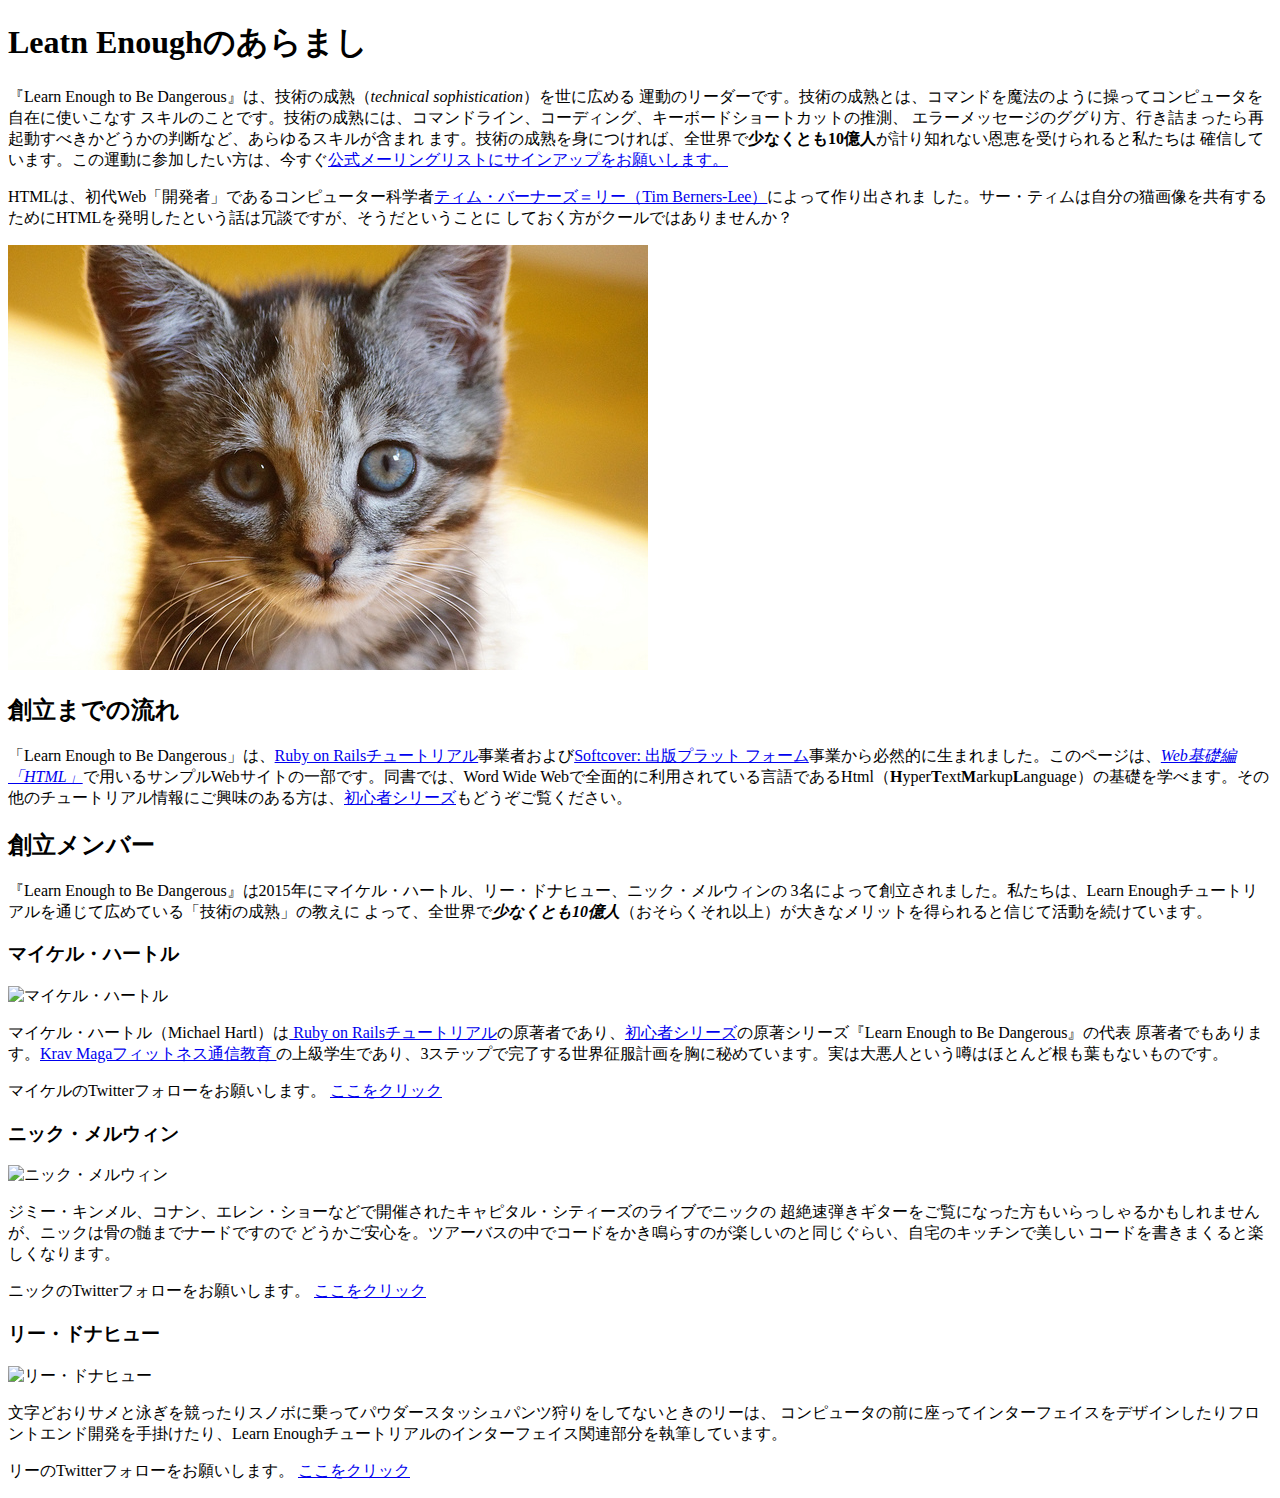
==== index.html @ 73a76696 "cat_images add url" ====
<!DOCTYPE html>
<html>

<head>
  <title>Railsチュートリアル初心者シリーズ</title>
  <meta charset="utf-8">
</head>

<body>
  <h1>Leatn Enoughのあらまし</h1>
  <p>
    『Learn Enough to Be Dangerous』は、技術の成熟（<em>technical sophistication</em>）を世に広める
    運動のリーダーです。技術の成熟とは、コマンドを魔法のように操ってコンピュータを自在に使いこなす
    スキルのことです。技術の成熟には、コマンドライン、コーディング、キーボードショートカットの推測、
    エラーメッセージのググり方、行き詰まったら再起動すべきかどうかの判断など、あらゆるスキルが含まれ
    ます。技術の成熟を身につければ、全世界で<strong>少なくとも10億人</strong>が計り知れない恩恵を受けられると私たちは
    確信しています。この運動に参加したい方は、今すぐ<a href="https://learnenough.com/email">公式メーリングリストにサインアップをお願いします。</a>
  </p>

  <p>
    HTMLは、初代Web「開発者」であるコンピューター科学者<a href="https://ja.wikipedia.org/wiki/
    %E3%83%86%E3%82%A3%E3%83%A0%E3%83%BB%E3%83%90%E3%83%BC%E3%83%8A%E3%83%BC%E3%82%BA%EF
    %BC%9D%E3%83%AA%E3%83%BC">ティム・バーナーズ＝リー（Tim Berners-Lee）</a>によって作り出されま
    した。サー・ティムは自分の猫画像を共有するためにHTMLを発明したという話は冗談ですが、そうだということに
    しておく方がクールではありませんか？
  </p>

  <a herf="https://www.flickr.com/photos/deborah_s_perspective/14144861329"><img src="images/kitten.jpg"
      alt="愛くるしい子猫"></a>

  <h2>創立までの流れ</h2>

  <p>
    「Learn Enough to Be Dangerous」は、<a href="https://railstutorial.jp/">Ruby on Railsチュートリアル</a>事業者および<a
      href="https://www.softcover.io/">Softcover: 出版プラット
      フォーム</a>事業から必然的に生まれました。このページは、<a href="https://railstutorial.jp/
      web_basics"><em>Web基礎編「HTML」</em></a>で用いるサンプルWebサイトの一部です。同書では、Word Wide
    Webで全面的に利用されている言語であるHtml（<strong>H</strong>yper<strong>T</strong>ext<strong>M</strong>arkup<strong>L</strong>anguage）の基礎を学べます。その他のチュートリアル情報にご興味のある方は、<a
      href="https://railstutorial.jp/path">初心者シリーズ</a>もどうぞご覧ください。
  </p>
  <h2>創立メンバー</h2>
  <p>
    『Learn Enough to Be Dangerous』は2015年にマイケル・ハートル、リー・ドナヒュー、ニック・メルウィンの
    3名によって創立されました。私たちは、Learn Enoughチュートリアルを通じて広めている「技術の成熟」の教えに
    よって、全世界で<em><strong>少なくとも10億人</strong></em>（おそらくそれ以上）が大きなメリットを得られると信じて活動を続けています。
  </p>
  <h3>マイケル・ハートル</h3>
  <img src="https://gravatar.com/avatar/ffda7d145b83c4b118f982401f962ca6?s=150" alt="マイケル・ハートル">
  <p>
    マイケル・ハートル（Michael Hartl）は<a href="https://railstutorial.jp/">
      Ruby on Railsチュートリアル</a>の原著者であり、<a href="https://railstutorial.jp/
    learnenough">初心者シリーズ</a>の原著シリーズ『Learn Enough to Be Dangerous』の代表
    原著者でもあります。<a href="https://www.kravmaga.com/">Krav Magaフィットネス通信教育
    </a>の上級学生であり、3ステップで完了する世界征服計画を胸に秘めています。実は大悪人という噂はほとんど根も葉もないものです。
  </p>
  <p>
    マイケルのTwitterフォローをお願いします。
    <a href="https://twitter.com/mhartl" target="_blank" rel="noopener">ここをクリック</a>
  </p>
  <h3>ニック・メルウィン</h3>
  <img src="https://gravatar.com/avatar/e2d6ce2ba5c1b6d674ae8ff2b3b45d23?s=150" alt="ニック・メルウィン">
  <p>
    ジミー・キンメル、コナン、エレン・ショーなどで開催されたキャピタル・シティーズのライブでニックの
    超絶速弾きギターをご覧になった方もいらっしゃるかもしれませんが、ニックは骨の髄までナードですので
    どうかご安心を。ツアーバスの中でコードをかき鳴らすのが楽しいのと同じぐらい、自宅のキッチンで美しい
    コードを書きまくると楽しくなります。
  <p>
    ニックのTwitterフォローをお願いします。
    <a href="https://twitter.com/nickmerwin" target="_blank" rel="noopener">ここをクリック</a>
  </p>
  </p>
  <h3>リー・ドナヒュー</h3>
  <img src="https://gravatar.com/avatar/b65522a6f3a6899705d119d7aa232a6d?s=150" alt="リー・ドナヒュー">
  <p>
    文字どおりサメと泳ぎを競ったりスノボに乗ってパウダースタッシュパンツ狩りをしてないときのリーは、
    コンピュータの前に座ってインターフェイスをデザインしたりフロントエンド開発を手掛けたり、Learn
    Enoughチュートリアルのインターフェイス関連部分を執筆しています。
  </p>
  <p>
    リーのTwitterフォローをお願いします。
    <a href="https://twitter.com/leedonahoe" target="_blank" rel="noopener">ここをクリック</a>
  </p>
</body>

</html>
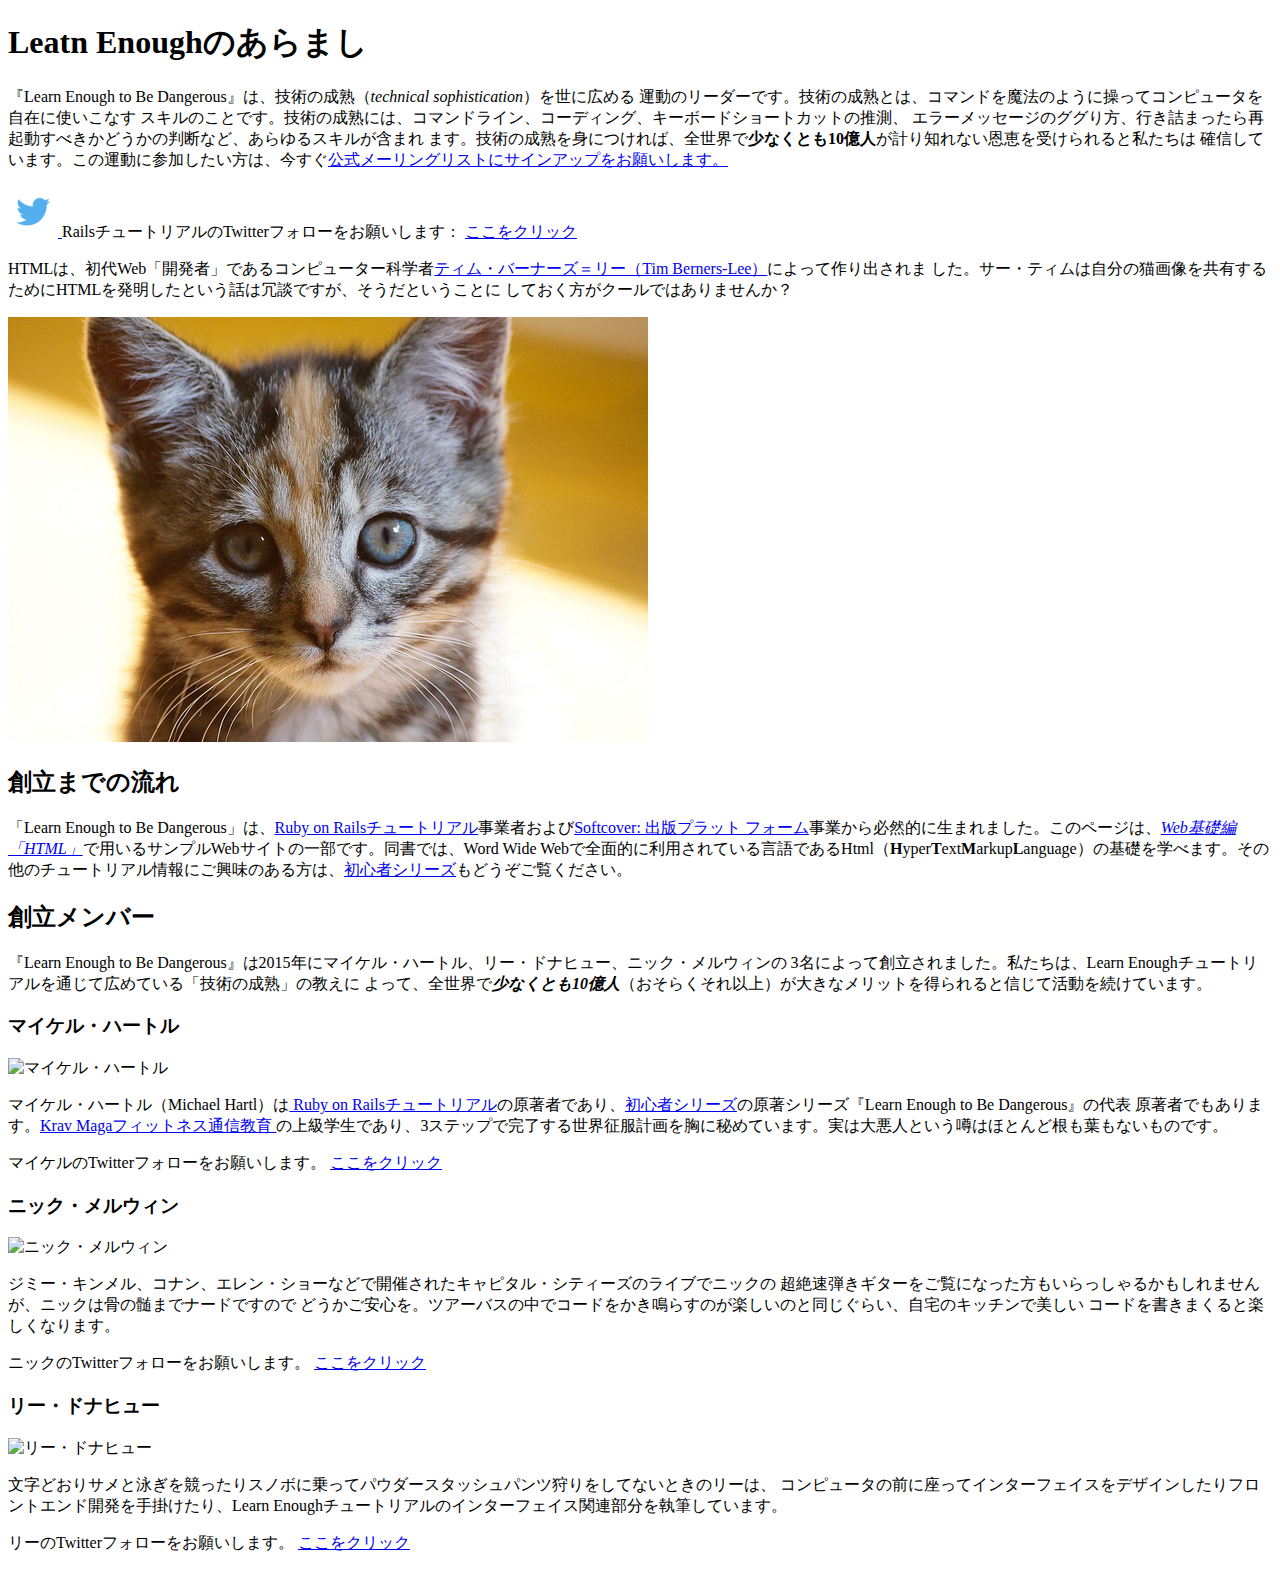
==== commit 1ede585e: "add_tags.ntml" ====
--- a/index.html
+++ b/index.html
@@ -18,6 +18,14 @@
   </p>
 
   <p>
+    <a href="https://twitter.com/RailsTutorialJP" target="_blank" rel="noopener" style="text-emphasis: none;">
+      <img src="images/small_twitter_logo.png">
+    </a>
+    RailsチュートリアルのTwitterフォローをお願いします：
+    <a href="https://twitter.com/RailsTutorialJP" target="_blank" rel="noopener">ここをクリック</a>
+  </p>
+
+  <p>
     HTMLは、初代Web「開発者」であるコンピューター科学者<a href="https://ja.wikipedia.org/wiki/
     %E3%83%86%E3%82%A3%E3%83%A0%E3%83%BB%E3%83%90%E3%83%BC%E3%83%8A%E3%83%BC%E3%82%BA%EF
     %BC%9D%E3%83%AA%E3%83%BC">ティム・バーナーズ＝リー（Tim Berners-Lee）</a>によって作り出されま
@@ -25,8 +33,9 @@
     しておく方がクールではありませんか？
   </p>
 
-  <a herf="https://www.flickr.com/photos/deborah_s_perspective/14144861329"><img src="images/kitten.jpg"
-      alt="愛くるしい子猫"></a>
+  <a href="https://www.flickr.com/photos/deborah_s_perspective/14144861329">
+    <img src="images/kitten.jpg" alt="愛くるしい子猫">
+  </a>
 
   <h2>創立までの流れ</h2>
 
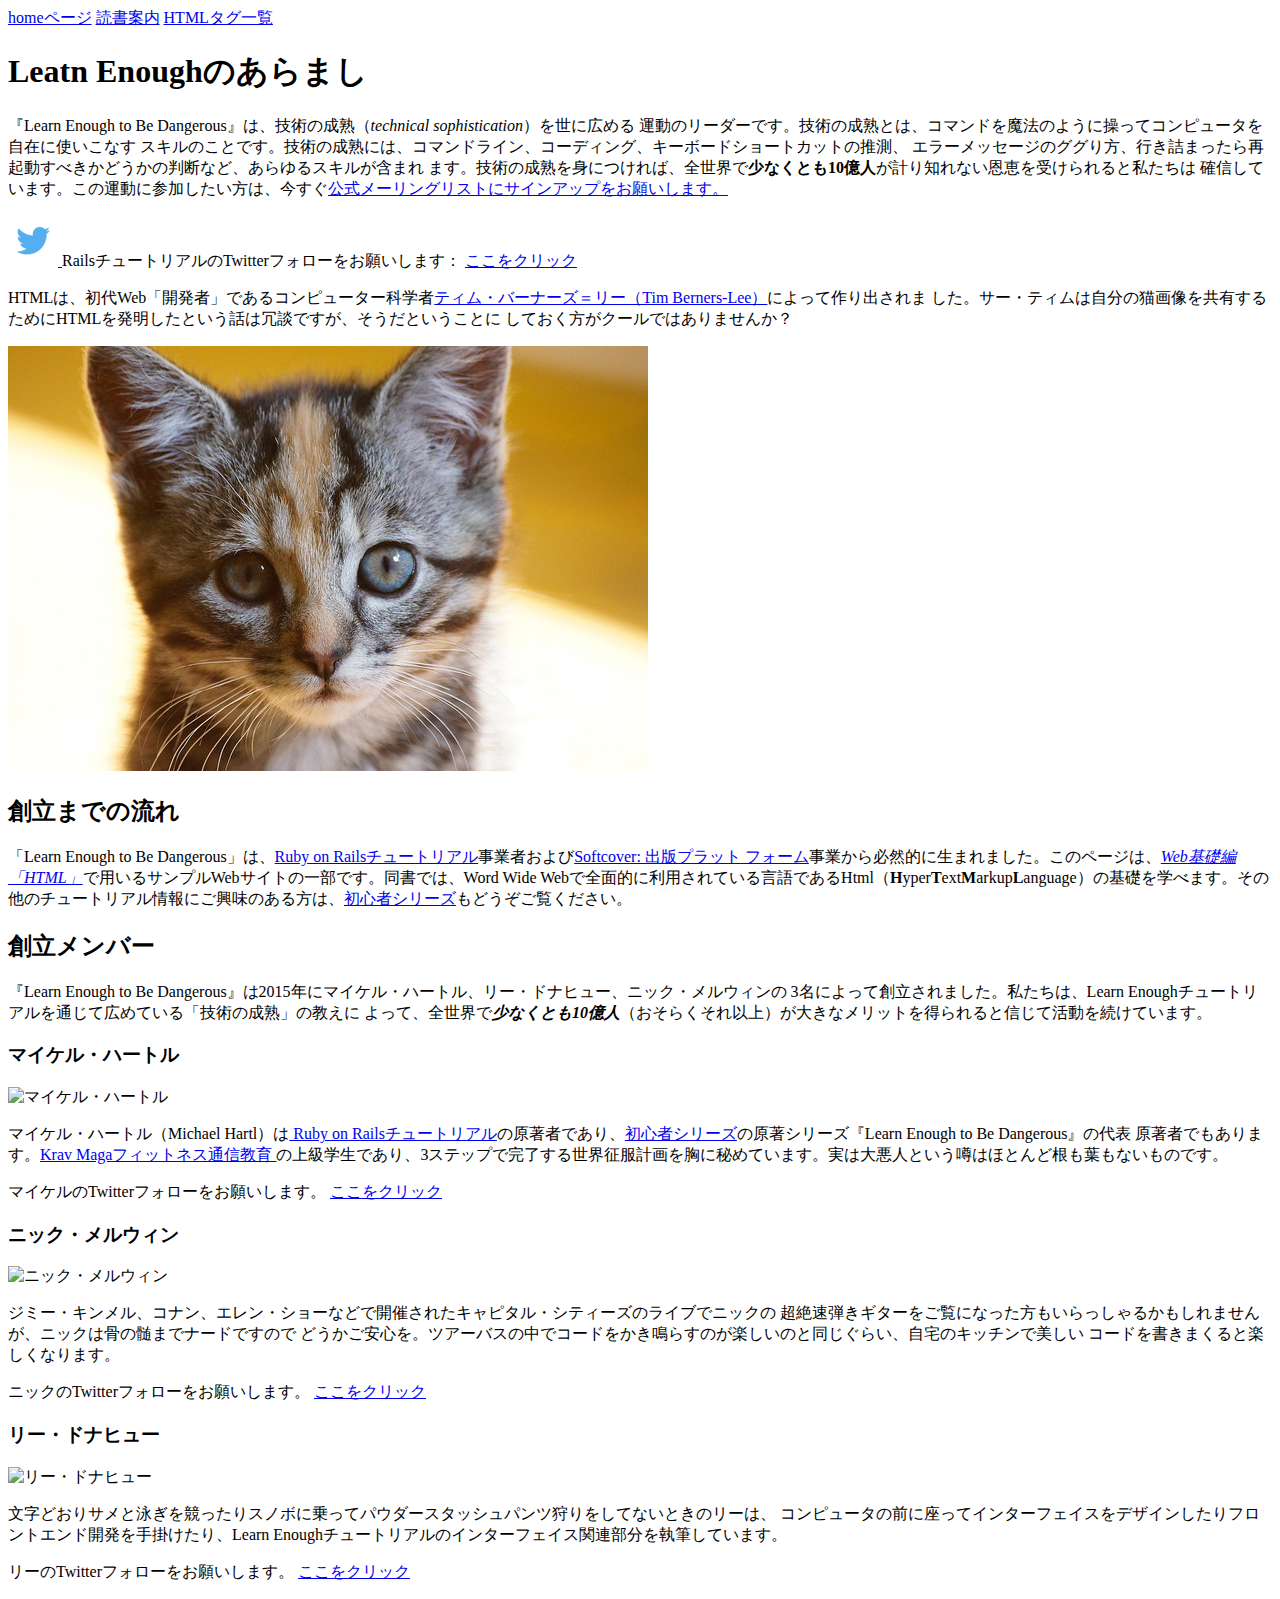
==== commit 8ed94961: "add a moby_dick page and menu" ====
--- a/index.html
+++ b/index.html
@@ -1,5 +1,5 @@
 <!DOCTYPE html>
-<html>
+<html lang="ja">
 
 <head>
   <title>Railsチュートリアル初心者シリーズ</title>
@@ -7,6 +7,13 @@
 </head>
 
 <body>
+
+  <div>
+    <a href="index.html">homeページ</a>
+    <a href="moby_dick.html">読書案内</a>
+    <a href="tags.html">HTMLタグ一覧</a>
+  </div>
+
   <h1>Leatn Enoughのあらまし</h1>
   <p>
     『Learn Enough to Be Dangerous』は、技術の成熟（<em>technical sophistication</em>）を世に広める
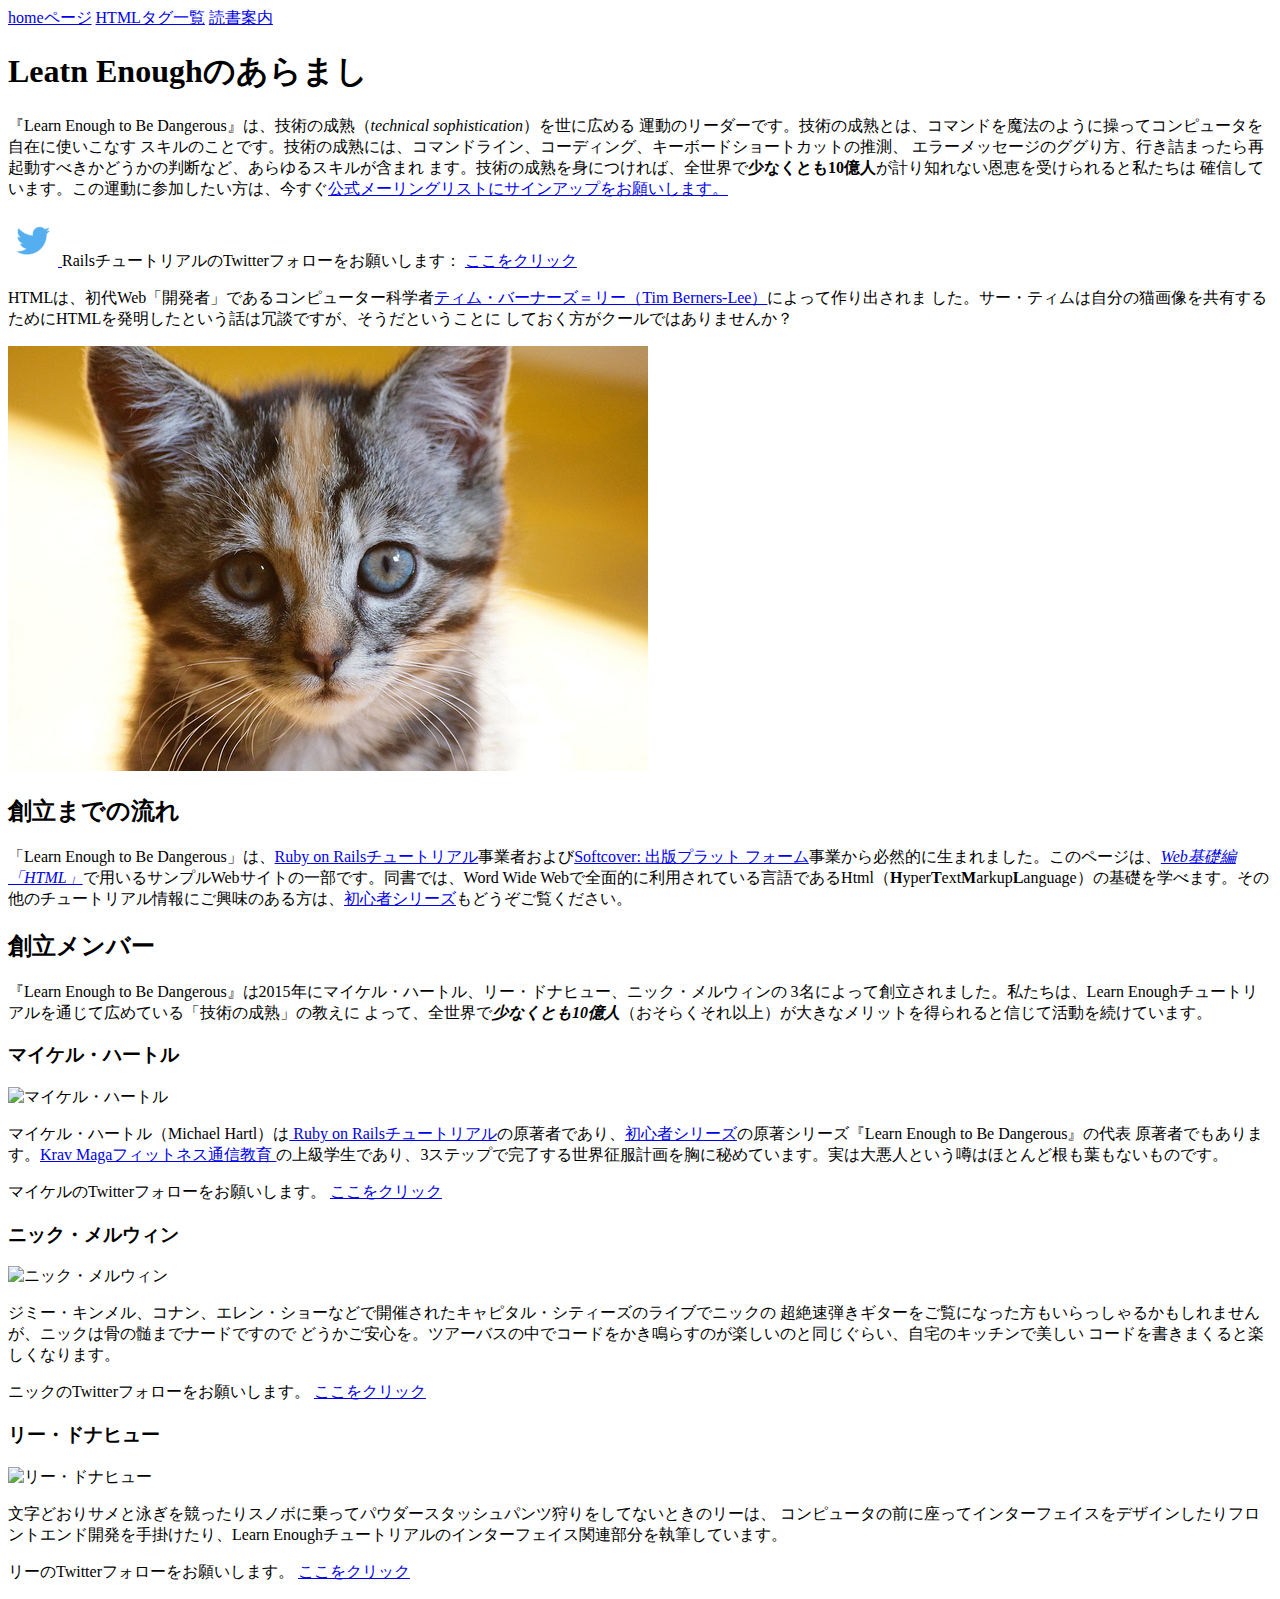
==== commit 293ceb6a: "menu" ====
--- a/index.html
+++ b/index.html
@@ -10,8 +10,8 @@
 
   <div>
     <a href="index.html">homeページ</a>
+    <a href="tags.html">HTMLタグ一覧</a>
     <a href="moby_dick.html">読書案内</a>
-    <a href="tags.html">HTMLタグ一覧</a>
   </div>
 
   <h1>Leatn Enoughのあらまし</h1>
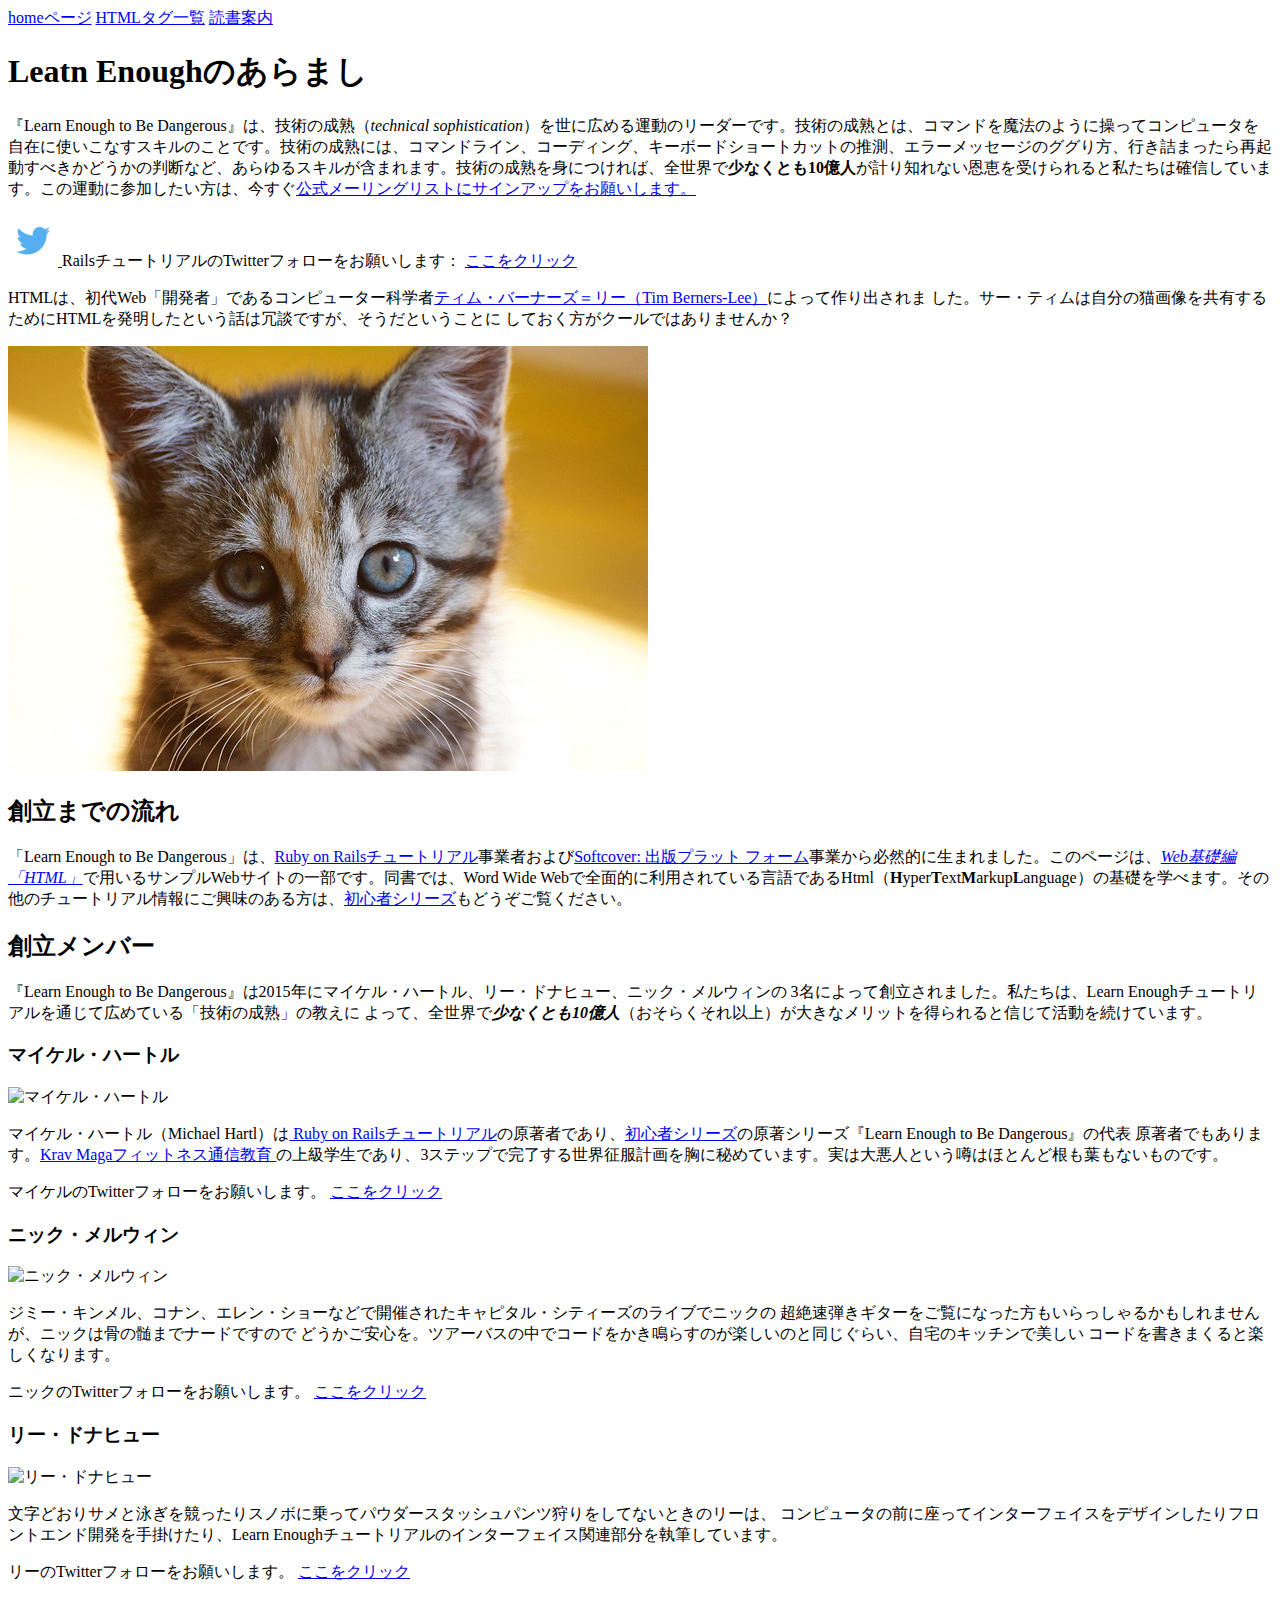
==== commit a3ca846a: "index.html" ====
--- a/index.html
+++ b/index.html
@@ -16,17 +16,14 @@
 
   <h1>Leatn Enoughのあらまし</h1>
   <p>
-    『Learn Enough to Be Dangerous』は、技術の成熟（<em>technical sophistication</em>）を世に広める
-    運動のリーダーです。技術の成熟とは、コマンドを魔法のように操ってコンピュータを自在に使いこなす
-    スキルのことです。技術の成熟には、コマンドライン、コーディング、キーボードショートカットの推測、
-    エラーメッセージのググり方、行き詰まったら再起動すべきかどうかの判断など、あらゆるスキルが含まれ
-    ます。技術の成熟を身につければ、全世界で<strong>少なくとも10億人</strong>が計り知れない恩恵を受けられると私たちは
-    確信しています。この運動に参加したい方は、今すぐ<a href="https://learnenough.com/email">公式メーリングリストにサインアップをお願いします。</a>
+    『Learn Enough to Be Dangerous』は、技術の成熟（<em>technical
+      sophistication</em>）を世に広める運動のリーダーです。技術の成熟とは、コマンドを魔法のように操ってコンピュータを自在に使いこなすスキルのことです。技術の成熟には、コマンドライン、コーディング、キーボードショートカットの推測、エラーメッセージのググり方、行き詰まったら再起動すべきかどうかの判断など、あらゆるスキルが含まれます。技術の成熟を身につければ、全世界で<strong>少なくとも10億人</strong>が計り知れない恩恵を受けられると私たちは確信しています。この運動に参加したい方は、今すぐ<a
+      href="https://learnenough.com/email">公式メーリングリストにサインアップをお願いします。</a>
   </p>
 
   <p>
     <a href="https://twitter.com/RailsTutorialJP" target="_blank" rel="noopener" style="text-emphasis: none;">
-      <img src="images/small_twitter_logo.png">
+      <img src="images/small_twitter_logo.png" alt="Twitterロゴ">
     </a>
     RailsチュートリアルのTwitterフォローをお願いします：
     <a href="https://twitter.com/RailsTutorialJP" target="_blank" rel="noopener">ここをクリック</a>
@@ -80,10 +77,10 @@
     超絶速弾きギターをご覧になった方もいらっしゃるかもしれませんが、ニックは骨の髄までナードですので
     どうかご安心を。ツアーバスの中でコードをかき鳴らすのが楽しいのと同じぐらい、自宅のキッチンで美しい
     コードを書きまくると楽しくなります。
+  </p>
   <p>
     ニックのTwitterフォローをお願いします。
     <a href="https://twitter.com/nickmerwin" target="_blank" rel="noopener">ここをクリック</a>
-  </p>
   </p>
   <h3>リー・ドナヒュー</h3>
   <img src="https://gravatar.com/avatar/b65522a6f3a6899705d119d7aa232a6d?s=150" alt="リー・ドナヒュー">
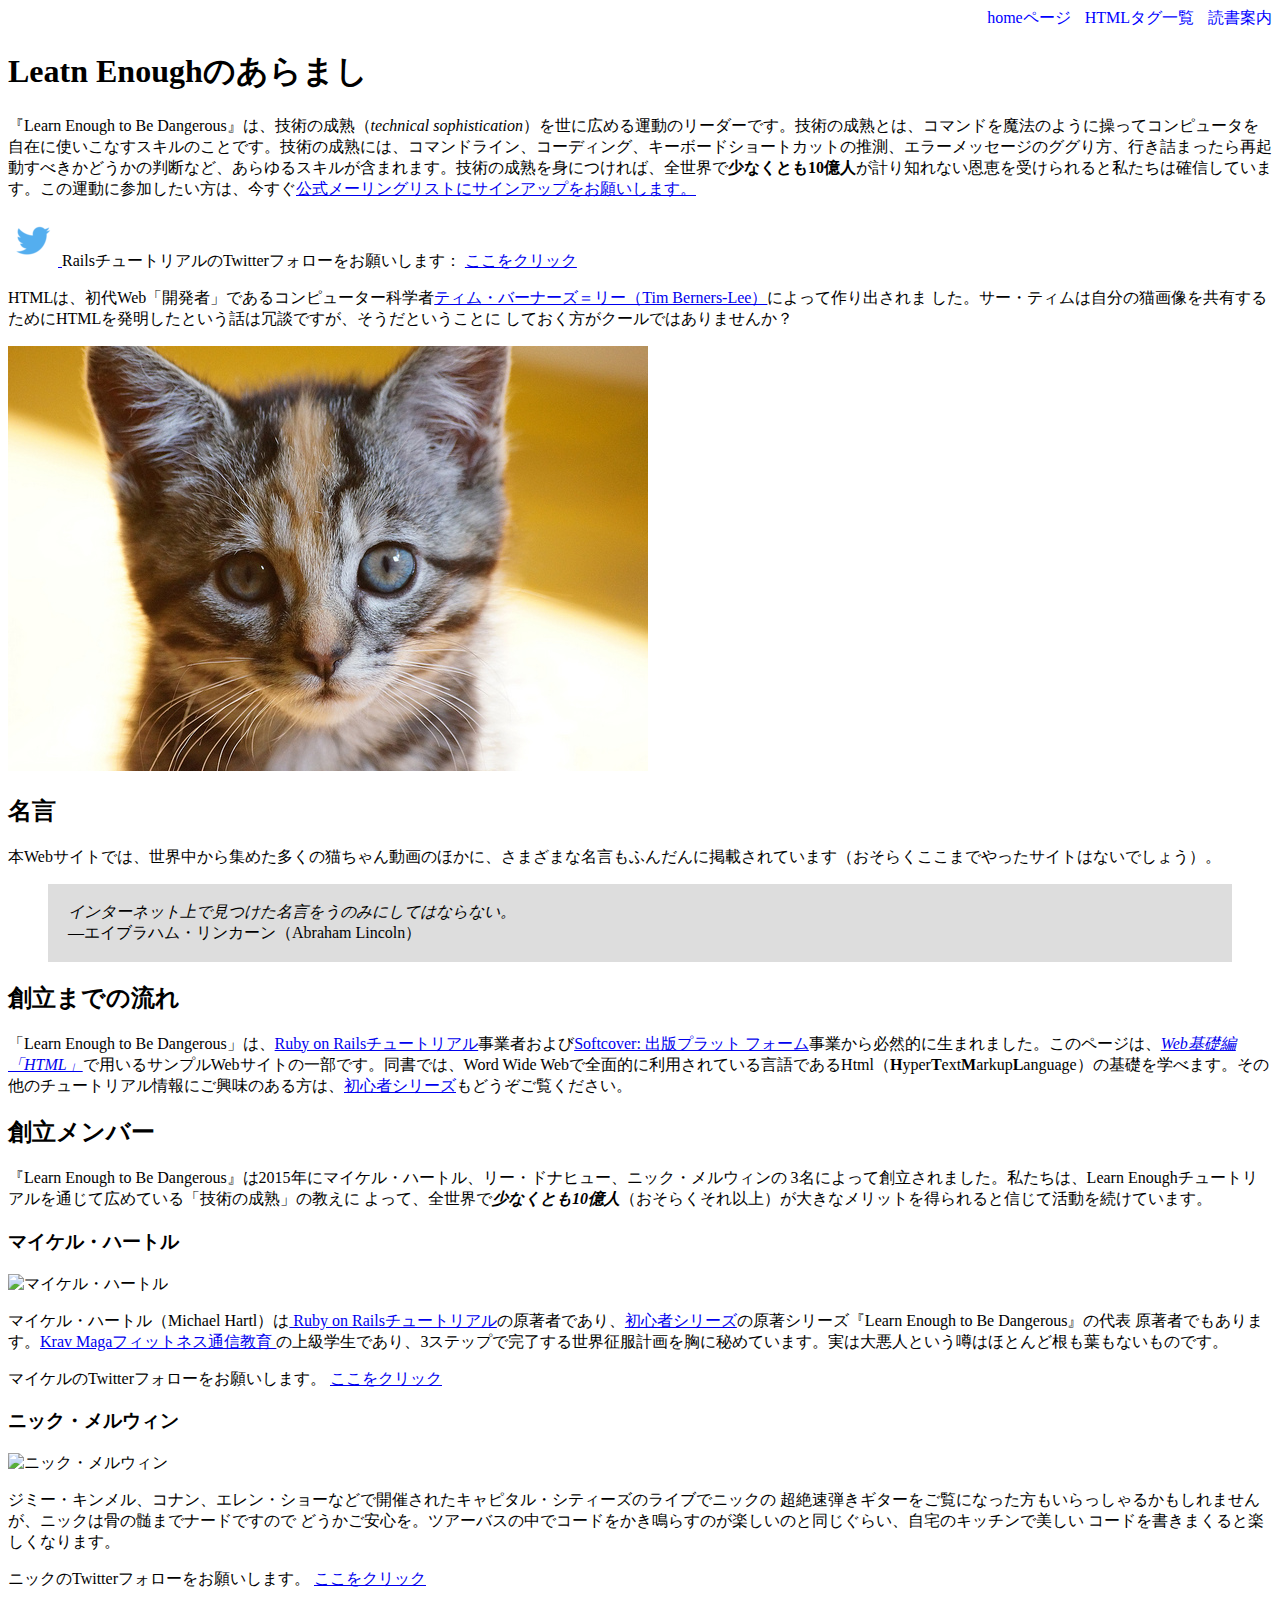
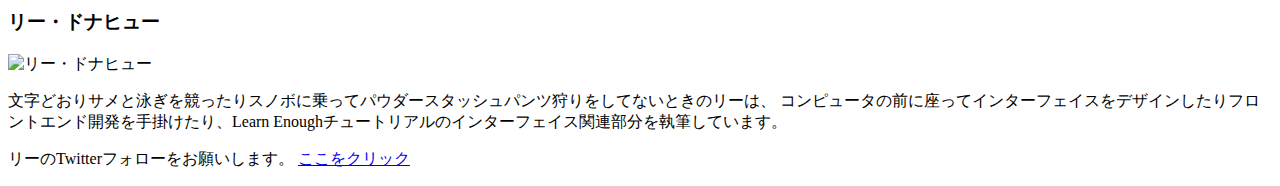
==== commit 07a36800: "Refactor inline styles into a stylesheet" ====
--- a/index.html
+++ b/index.html
@@ -4,14 +4,15 @@
 <head>
   <title>Railsチュートリアル初心者シリーズ</title>
   <meta charset="utf-8">
+  <link rel="stylesheet" href="css/main.css">
 </head>
 
 <body>
 
-  <div>
-    <a href="index.html">homeページ</a>
-    <a href="tags.html">HTMLタグ一覧</a>
-    <a href="moby_dick.html">読書案内</a>
+  <div id="main-nav" class="nav-menu">
+    <a href="index.html" class="nav-spacing">homeページ</a>
+    <a href="tags.html" class="nav-spacing">HTMLタグ一覧</a>
+    <a href="moby_dick.html" class="nav-spacing">読書案内</a>
   </div>
 
   <h1>Leatn Enoughのあらまし</h1>
@@ -30,9 +31,9 @@
   </p>
 
   <p>
-    HTMLは、初代Web「開発者」であるコンピューター科学者<a href="https://ja.wikipedia.org/wiki/
-    %E3%83%86%E3%82%A3%E3%83%A0%E3%83%BB%E3%83%90%E3%83%BC%E3%83%8A%E3%83%BC%E3%82%BA%EF
-    %BC%9D%E3%83%AA%E3%83%BC">ティム・バーナーズ＝リー（Tim Berners-Lee）</a>によって作り出されま
+    HTMLは、初代Web「開発者」であるコンピューター科学者<a
+      href="https://ja.wikipedia.org/wiki/%E3%83%86%E3%82%A3%E3%83%A0%E3%83%BB%E3%83%90%E3%83%BC%E3%83%8A%E3%83%BC%E3%82%BA%EF%BC%9D%E3%83%AA%E3%83%BC">ティム・バーナーズ＝リー（Tim
+      Berners-Lee）</a>によって作り出されま
     した。サー・ティムは自分の猫画像を共有するためにHTMLを発明したという話は冗談ですが、そうだということに
     しておく方がクールではありませんか？
   </p>
@@ -41,13 +42,27 @@
     <img src="images/kitten.jpg" alt="愛くるしい子猫">
   </a>
 
+  <h2>名言</h2>
+
+  <p>
+    本Webサイトでは、世界中から集めた多くの猫ちゃん動画のほかに、さまざまな名言もふんだんに掲載されています（おそらくここまでやったサイトはないでしょう）。
+  </p>
+
+  <blockquote style="padding: 2px 20px; background: #ddd;">
+    <p>
+      <em>インターネット上で見つけた名言をうのみにしてはならない。</em>
+      <br>
+      —エイブラハム・リンカーン（Abraham Lincoln）
+    </p>
+  </blockquote>
+
   <h2>創立までの流れ</h2>
 
   <p>
     「Learn Enough to Be Dangerous」は、<a href="https://railstutorial.jp/">Ruby on Railsチュートリアル</a>事業者および<a
       href="https://www.softcover.io/">Softcover: 出版プラット
-      フォーム</a>事業から必然的に生まれました。このページは、<a href="https://railstutorial.jp/
-      web_basics"><em>Web基礎編「HTML」</em></a>で用いるサンプルWebサイトの一部です。同書では、Word Wide
+      フォーム</a>事業から必然的に生まれました。このページは、<a
+      href="https://railstutorial.jp/web_basics"><em>Web基礎編「HTML」</em></a>で用いるサンプルWebサイトの一部です。同書では、Word Wide
     Webで全面的に利用されている言語であるHtml（<strong>H</strong>yper<strong>T</strong>ext<strong>M</strong>arkup<strong>L</strong>anguage）の基礎を学べます。その他のチュートリアル情報にご興味のある方は、<a
       href="https://railstutorial.jp/path">初心者シリーズ</a>もどうぞご覧ください。
   </p>
--- a/css/main.css
+++ b/css/main.css
@@ -0,0 +1,9 @@
+.nav-menu {
+  text-align: right;
+}
+
+.nav-spacing {
+  margin-left: 10px;
+  text-decoration: none;
+  color: blue;
+}
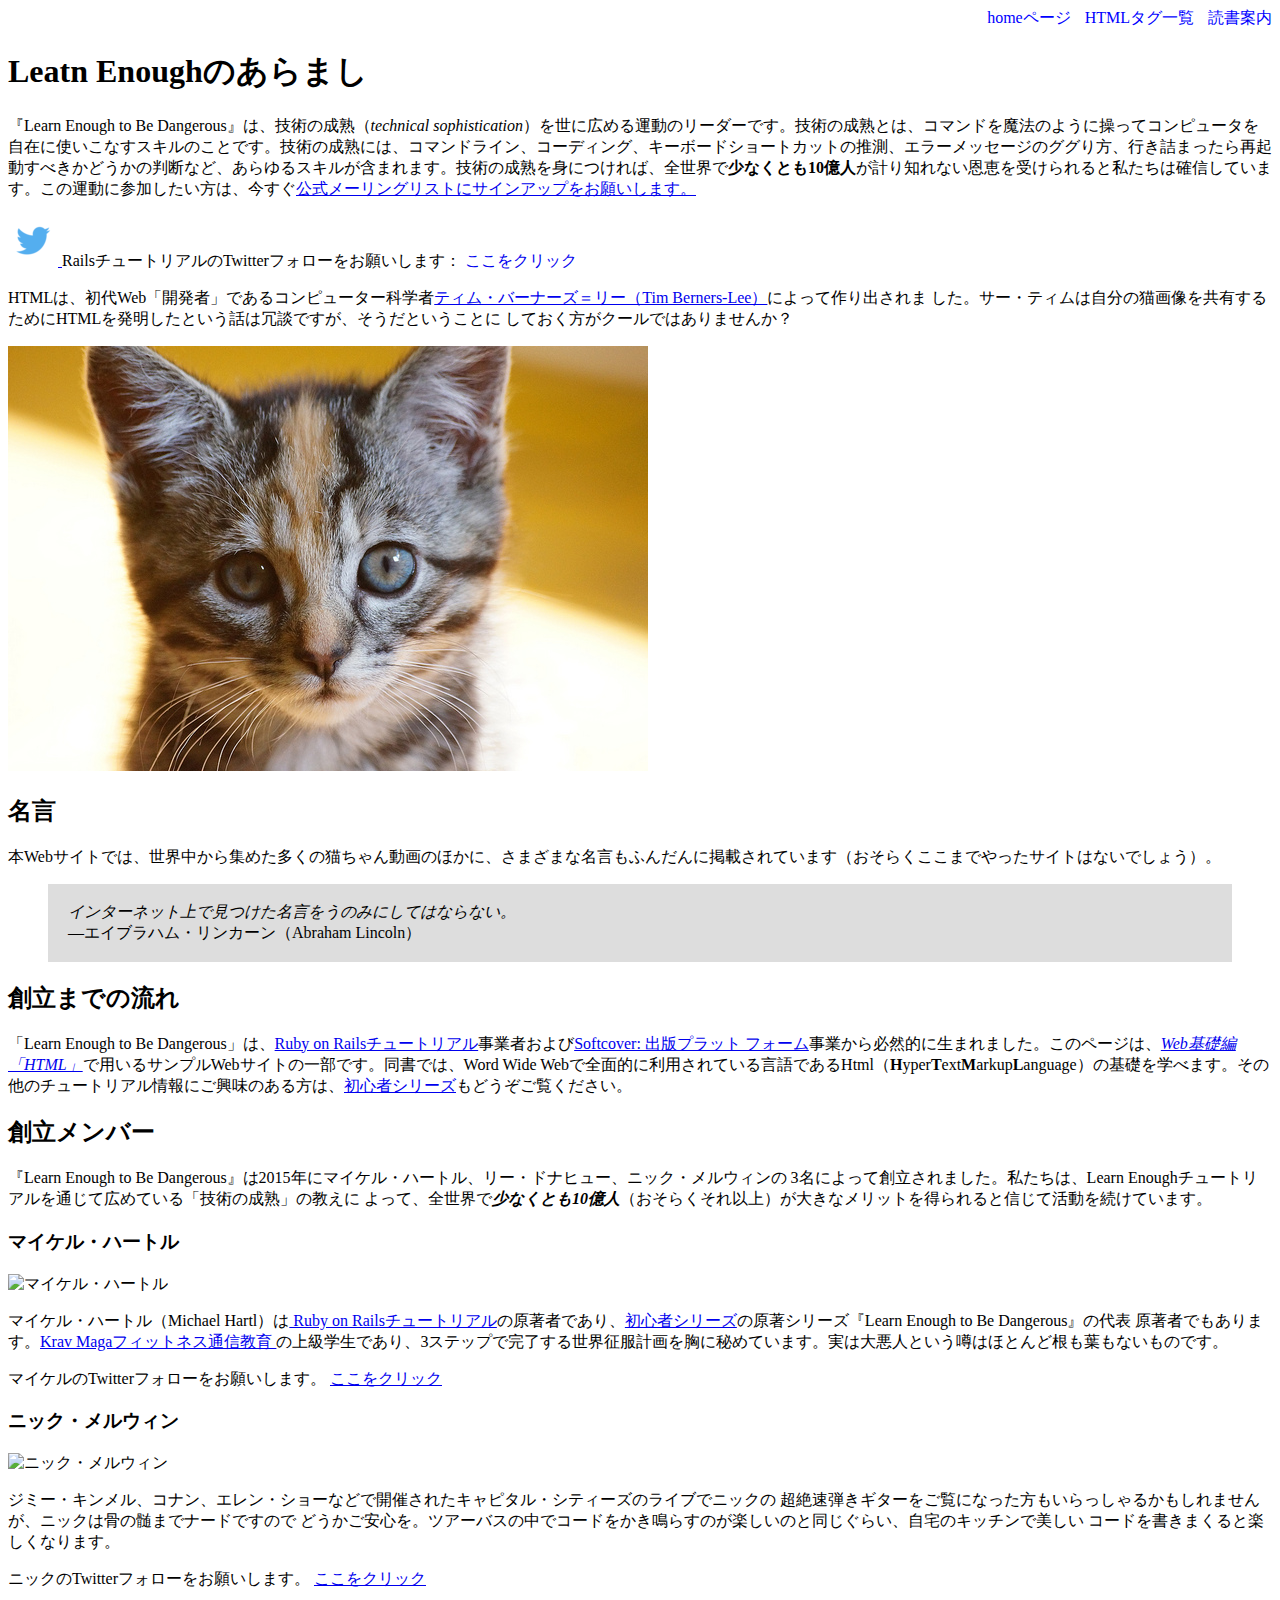
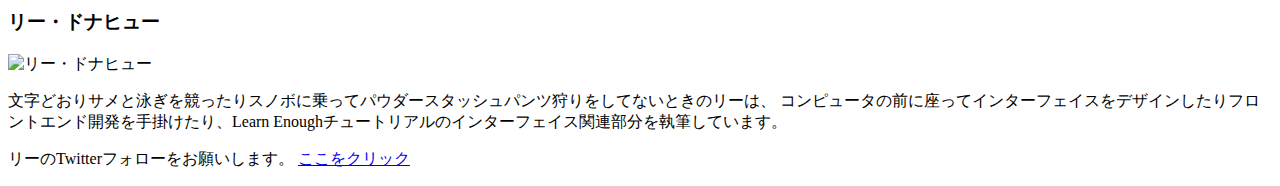
==== commit bba741c1: "Finish the sample website" ====
--- a/index.html
+++ b/index.html
@@ -27,7 +27,7 @@
       <img src="images/small_twitter_logo.png" alt="Twitterロゴ">
     </a>
     RailsチュートリアルのTwitterフォローをお願いします：
-    <a href="https://twitter.com/RailsTutorialJP" target="_blank" rel="noopener">ここをクリック</a>
+    <a href="https://twitter.com/RailsTutorialJP" target="_blank" rel="noopener" class="image_link">ここをクリック</a>
   </p>
 
   <p>
@@ -66,7 +66,7 @@
     Webで全面的に利用されている言語であるHtml（<strong>H</strong>yper<strong>T</strong>ext<strong>M</strong>arkup<strong>L</strong>anguage）の基礎を学べます。その他のチュートリアル情報にご興味のある方は、<a
       href="https://railstutorial.jp/path">初心者シリーズ</a>もどうぞご覧ください。
   </p>
-  <h2>創立メンバー</h2>
+  <h2 id="founders">創立メンバー</h2>
   <p>
     『Learn Enough to Be Dangerous』は2015年にマイケル・ハートル、リー・ドナヒュー、ニック・メルウィンの
     3名によって創立されました。私たちは、Learn Enoughチュートリアルを通じて広めている「技術の成熟」の教えに
--- a/css/main.css
+++ b/css/main.css
@@ -7,3 +7,7 @@
   text-decoration: none;
   color: blue;
 }
+
+.image_link {
+  text-decoration: none;
+}
